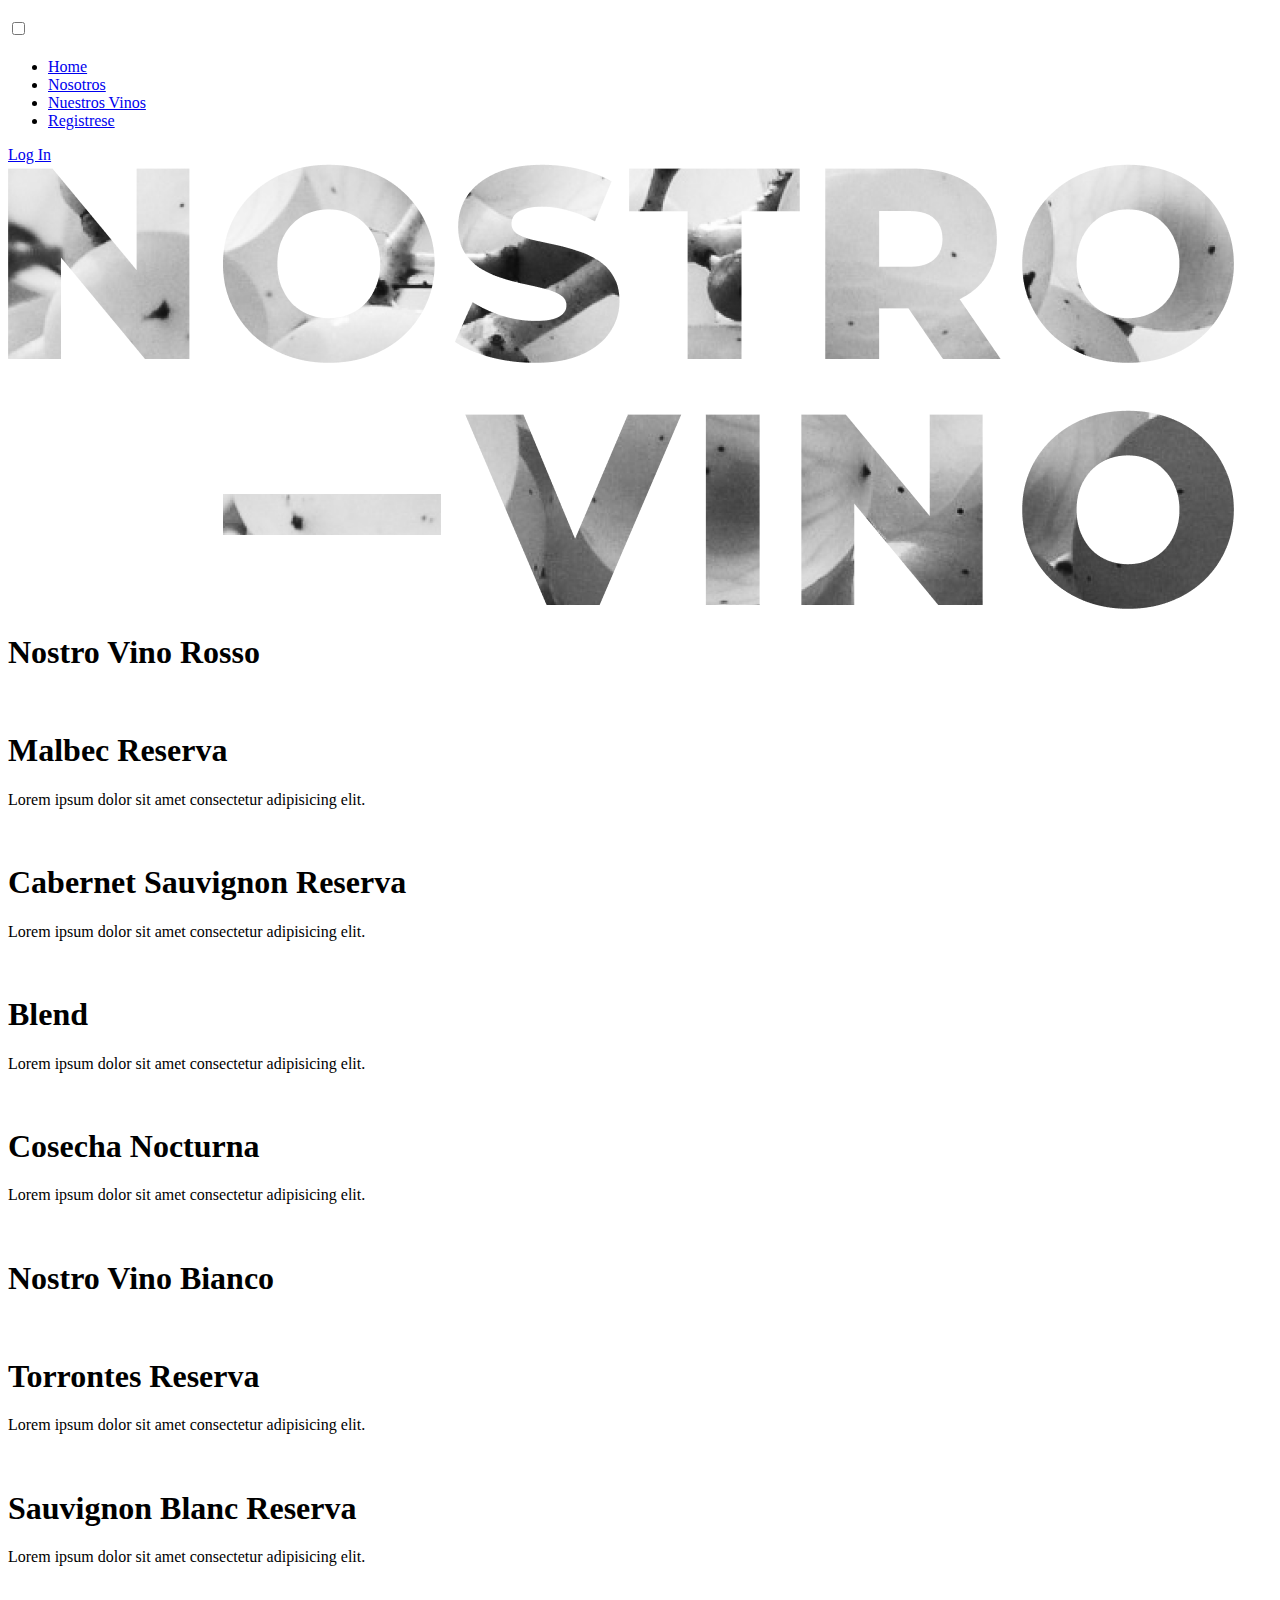
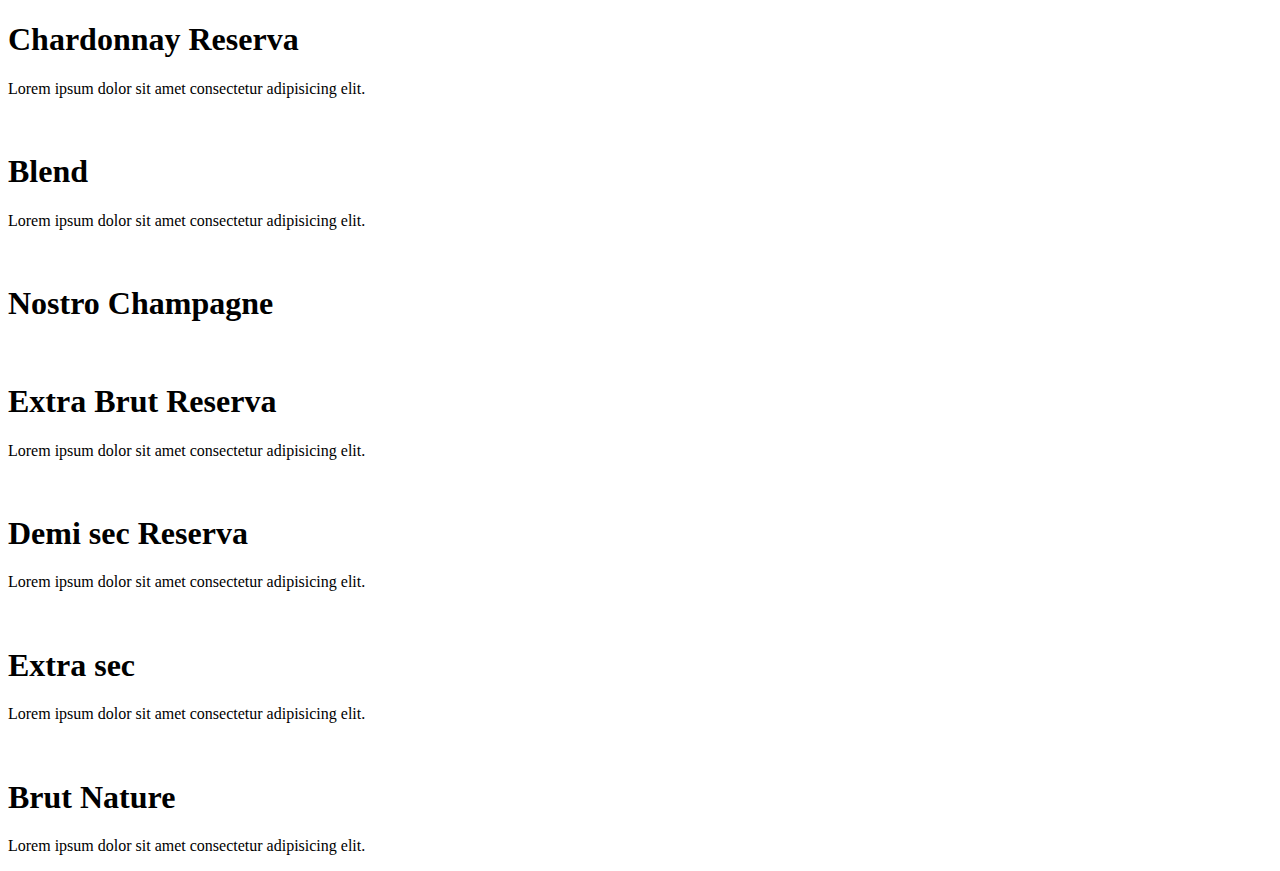
==== NuestrosVinos.html @ 2c1a331d "Add files via upload" ====
<!DOCTYPE html>
<html lang="en">
<head>
    <meta charset="UTF-8">
    <meta name="viewport" content="width=device-width, initial-scale=1.0">
    <link rel="stylesheet" href="style.css">
    <link rel="preconnect" href="https://fonts.googleapis.com">
	<link rel="preconnect" href="https://fonts.gstatic.com" crossorigin>
	<link href="https://fonts.googleapis.com/css2?family=Roboto+Flex:opsz@8..144&display=swap" rel="stylesheet">
	<link rel="preconnect" href="https://fonts.googleapis.com">
	<link rel="preconnect" href="https://fonts.gstatic.com" crossorigin>
	<link href="https://fonts.googleapis.com/css2?family=Cormorant+Garamond:wght@600&family=Roboto+Flex:opsz,wght@8..144,100..1000&display=swap" rel="stylesheet">

    <title>Romanov Wines</title>
</head>
<body>
    <header class="header">
        <nav class="navbar">
            <input type="checkbox" id="check">
            <label for="check" class="checkbuton">
                <i class="fa-solid fa-bars" id="menuhamb"style="font-size: 30px; color: #fbf7f7;"></i>
            </label>
            <ul class="list">
                <li><a href="C:/Users/NOSOTROS/Desktop/Programacion/CursoCodoACodo/TrabajoGrupal/FrontEnd/home-base-modificado/index.html">Home</a></li>
                <li><a href="#contactenos">Nosotros</a></li>
                <li><a href="*Nuestros Vinos">Nuestros Vinos</a></li>
                <li><a href="C:/Users/NOSOTROS/Desktop/Programacion/CursoCodoACodo/TrabajoGrupal/FrontEnd/home-base-modificado/Registrese.html">Registrese</a></li>
            </ul>
        </nav>
    
        <div class="login"> <a href="*Log in" id="login">Log In</a> </div>
    </header>
    <div>
        <img src="IMG/nostro_vino.png" alt="" id="NuestrosVinos">
    </div>
    <h1 class="tituloVinos">Nostro Vino Rosso</h1>
    <div class="tintos">
        <div class="card">
            <img src="C:/Users/NOSOTROS/Desktop/Programacion/CursoCodoACodo/TrabajoGrupal/FrontEnd/home-base-modificado/IMG/carreteVinos/tintos/vinos (1).jpg" alt="">
            <div class="info-nvinos">
                <h1>Malbec Reserva</h1>
                <p>Lorem ipsum dolor sit amet consectetur adipisicing elit. </p>
            </div>
        </div>    
        <div class="card">
            <img src="C:/Users/NOSOTROS/Desktop/Programacion/CursoCodoACodo/TrabajoGrupal/FrontEnd/home-base-modificado/IMG/carreteVinos/tintos/vinos (12).jpg" alt="">
            <div class="info-nvinos">
                <h1>Cabernet Sauvignon Reserva</h1>
                <p>Lorem ipsum dolor sit amet consectetur adipisicing elit. </p>
            </div>
        </div>
        <div class="card">
            <img src="C:/Users/NOSOTROS/Desktop/Programacion/CursoCodoACodo/TrabajoGrupal/FrontEnd/home-base-modificado/IMG/carreteVinos/tintos/vinos (23).jpg" alt="">
            <div class="info-nvinos">
                <h1>Blend</h1>
                <p>Lorem ipsum dolor sit amet consectetur adipisicing elit. </p>
            </div>
        </div>
        <div class="card">
            <img src="C:/Users/NOSOTROS/Desktop/Programacion/CursoCodoACodo/TrabajoGrupal/FrontEnd/home-base-modificado/IMG/carreteVinos/tintos/vinos (1).jpg" alt="">
            <div class="info-nvinos">
                <h1>Cosecha Nocturna</h1>
                <p>Lorem ipsum dolor sit amet consectetur adipisicing elit. </p>
            </div>
        </div>    
    </div>
    <br>
    <h1 class="tituloVinos">Nostro Vino Bianco</h1>
    <div class="blancos">
        <div class="card">
            <img src="C:/Users/NOSOTROS/Desktop/Programacion/CursoCodoACodo/TrabajoGrupal/FrontEnd/home-base-modificado/IMG/carreteVinos/Blancos/vinos (13).jpg" alt="">
            <div class="info-nvinos">
                <h1>Torrontes Reserva</h1>
                <p>Lorem ipsum dolor sit amet consectetur adipisicing elit. </p>
            </div>
        </div>    
        <div class="card">
            <img src="C:/Users/NOSOTROS/Desktop/Programacion/CursoCodoACodo/TrabajoGrupal/FrontEnd/home-base-modificado/IMG/carreteVinos/Blancos/vinos (14).jpg" alt="">
            <div class="info-nvinos">
                <h1>Sauvignon Blanc Reserva</h1>
                <p>Lorem ipsum dolor sit amet consectetur adipisicing elit. </p>
            </div>
        </div>
        <div class="card">
            <img src="C:/Users/NOSOTROS/Desktop/Programacion/CursoCodoACodo/TrabajoGrupal/FrontEnd/home-base-modificado/IMG/carreteVinos/Blancos/vinos (15).jpg" alt="">
            <div class="info-nvinos">
                <h1>Chardonnay Reserva</h1>
                <p>Lorem ipsum dolor sit amet consectetur adipisicing elit. </p>
            </div>
        </div>
        <div class="card">
            <img src="C:/Users/NOSOTROS/Desktop/Programacion/CursoCodoACodo/TrabajoGrupal/FrontEnd/home-base-modificado/IMG/carreteVinos/Blancos/vinos (19).jpg" alt="">
            <div class="info-nvinos">
                <h1>Blend</h1>
                <p>Lorem ipsum dolor sit amet consectetur adipisicing elit. </p>
            </div>
        </div>    
    </div>
    <br>
    <h1 class="tituloVinos">Nostro Champagne</h1>
    <div class="champ">
        <div class="card">
            <img src="C:/Users/NOSOTROS/Desktop/Programacion/CursoCodoACodo/TrabajoGrupal/FrontEnd/home-base-modificado/IMG/carreteVinos/Champagne/vinos (22).jpg" alt="">
            <div class="info-nvinos">
                <h1>Extra Brut Reserva</h1>
                <p>Lorem ipsum dolor sit amet consectetur adipisicing elit. </p>
            </div>
        </div>    
        <div class="card">
            <img src="C:/Users/NOSOTROS/Desktop/Programacion/CursoCodoACodo/TrabajoGrupal/FrontEnd/home-base-modificado/IMG/carreteVinos/Champagne/vinos (4).jpg" alt="">
            <div class="info-nvinos">
                <h1>Demi sec Reserva</h1>
                <p>Lorem ipsum dolor sit amet consectetur adipisicing elit. </p>
            </div>
        </div>
        <div class="card">
            <img src="C:/Users/NOSOTROS/Desktop/Programacion/CursoCodoACodo/TrabajoGrupal/FrontEnd/home-base-modificado/IMG/carreteVinos/Champagne/vinos (5).jpg" alt="">
            <div class="info-nvinos">
                <h1>Extra sec</h1>
                <p>Lorem ipsum dolor sit amet consectetur adipisicing elit. </p>
            </div>
        </div>
        <div class="card">
            <img src="C:/Users/NOSOTROS/Desktop/Programacion/CursoCodoACodo/TrabajoGrupal/FrontEnd/home-base-modificado/IMG/carreteVinos/Champagne/vinos (7).jpg" alt="">
            <div class="info-nvinos">
                <h1>Brut Nature</h1>
                <p>Lorem ipsum dolor sit amet consectetur adipisicing elit. </p>
            </div>
        </div>    
    </div>

</body>
</html>
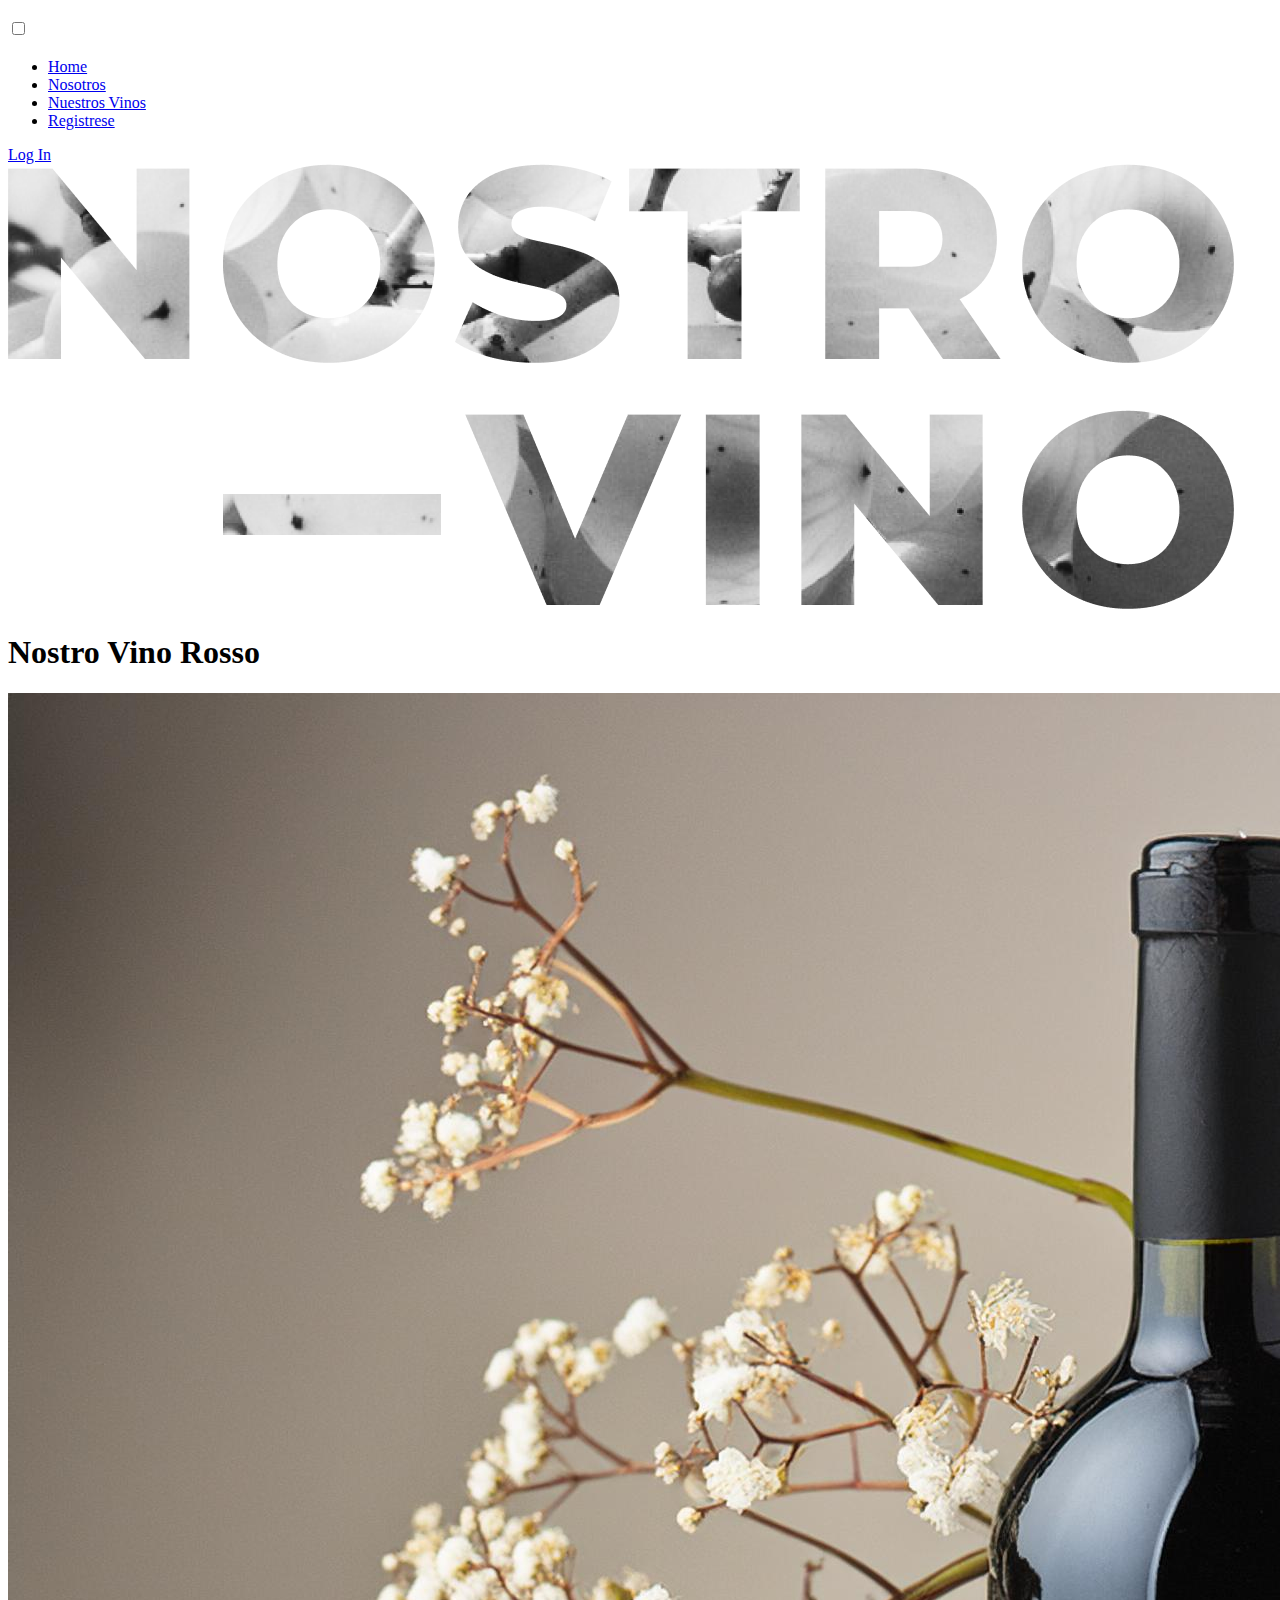
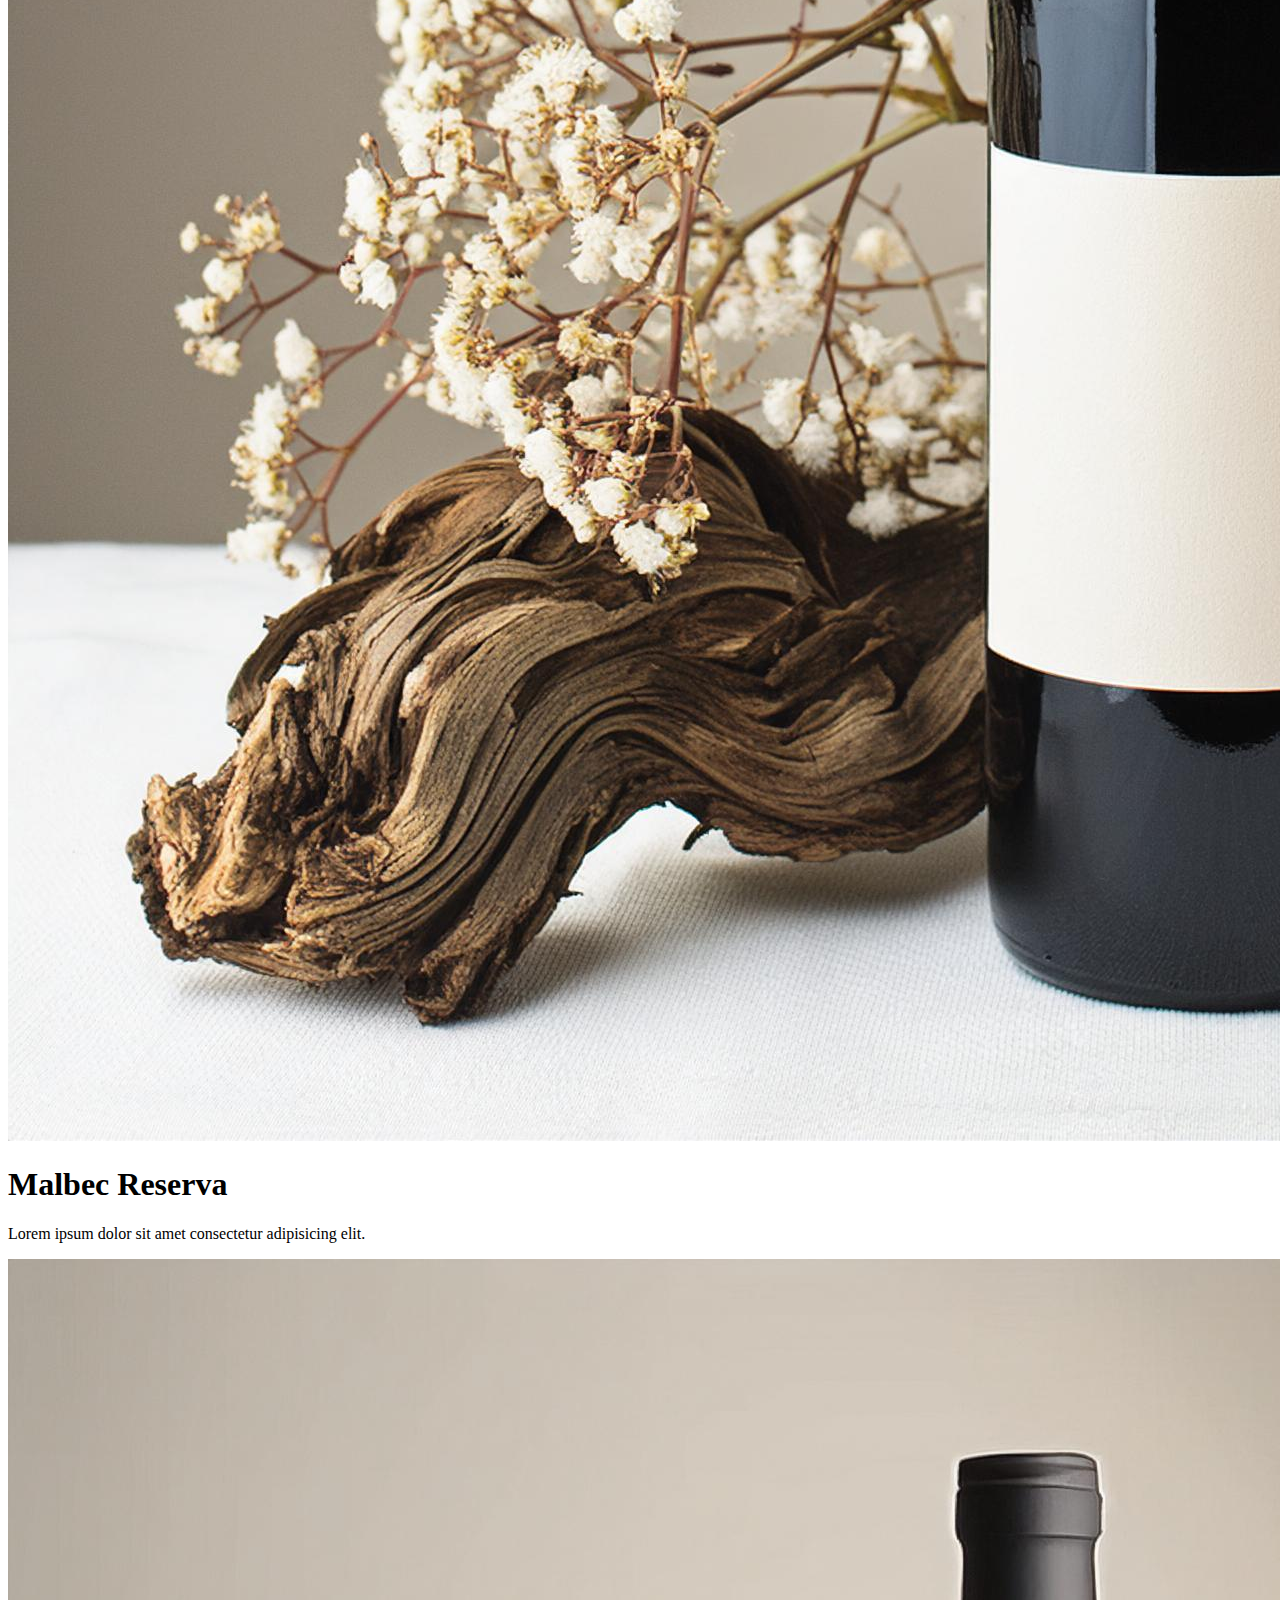
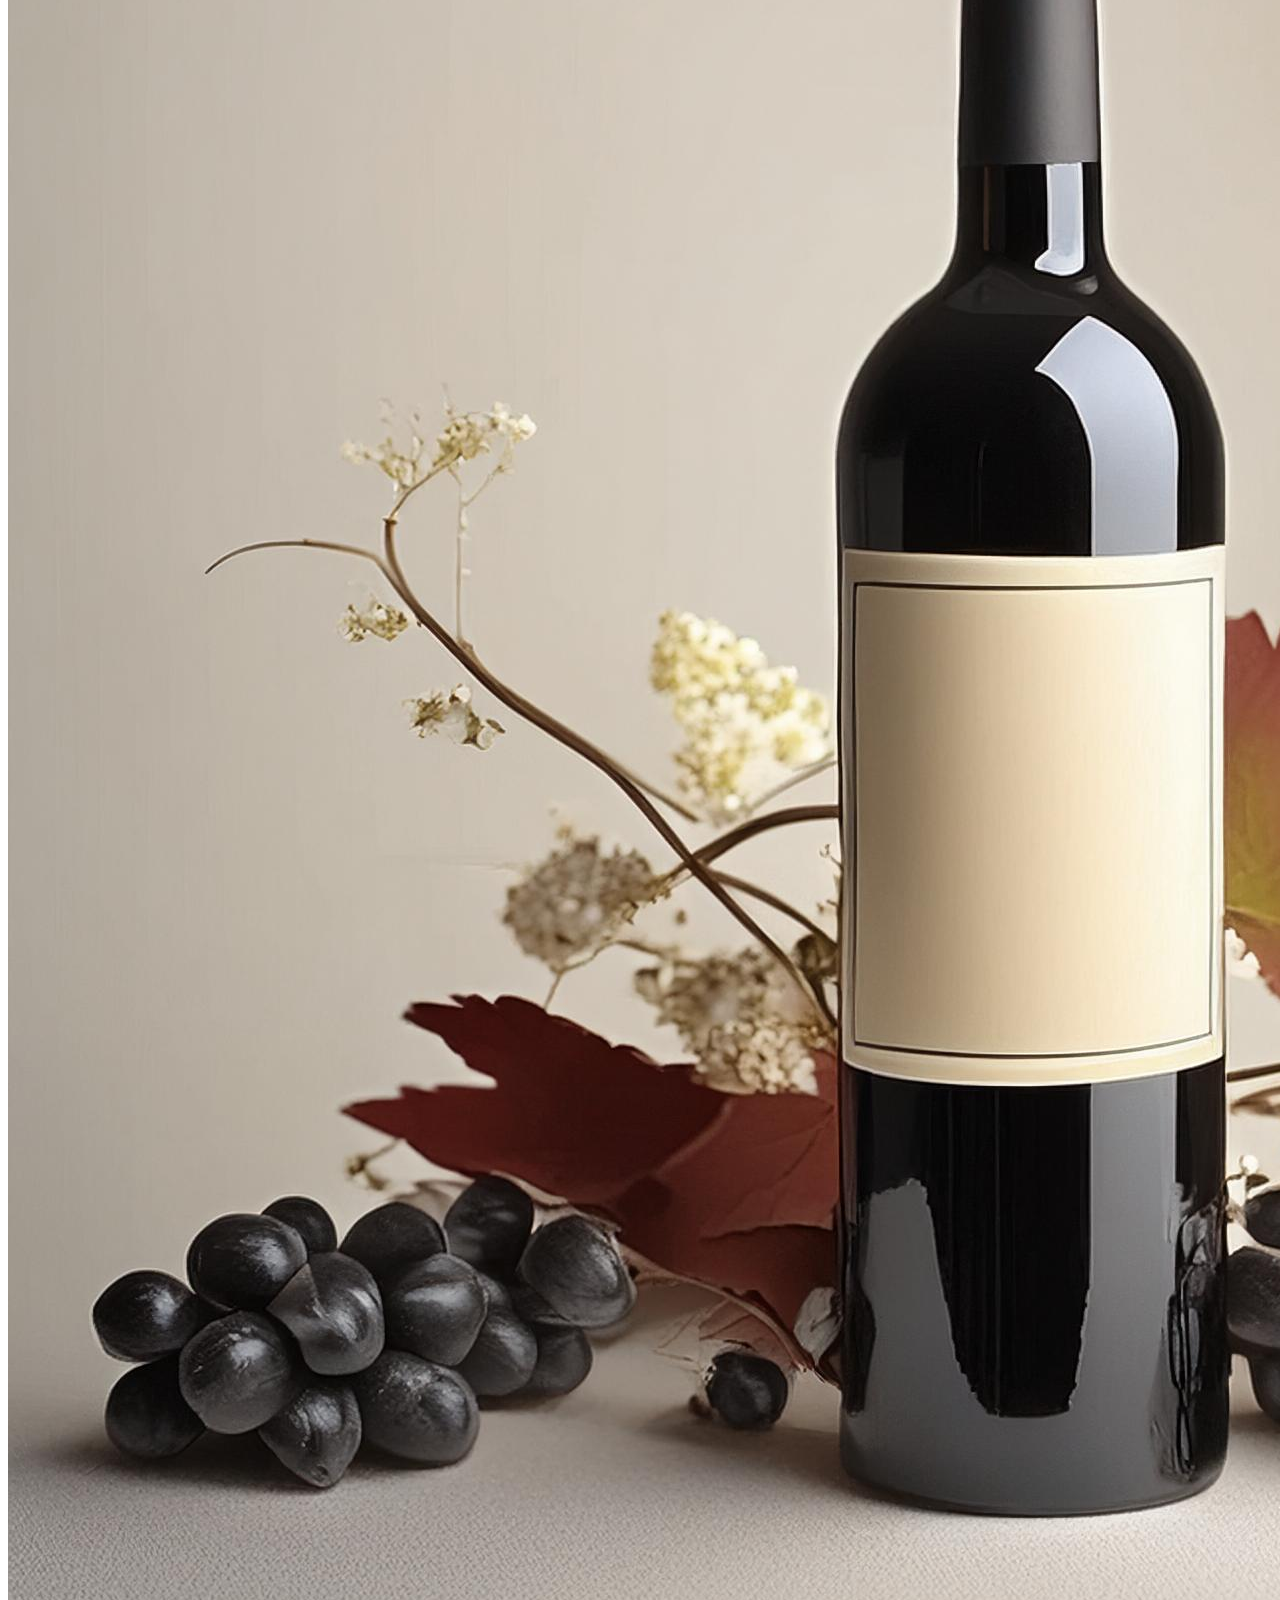
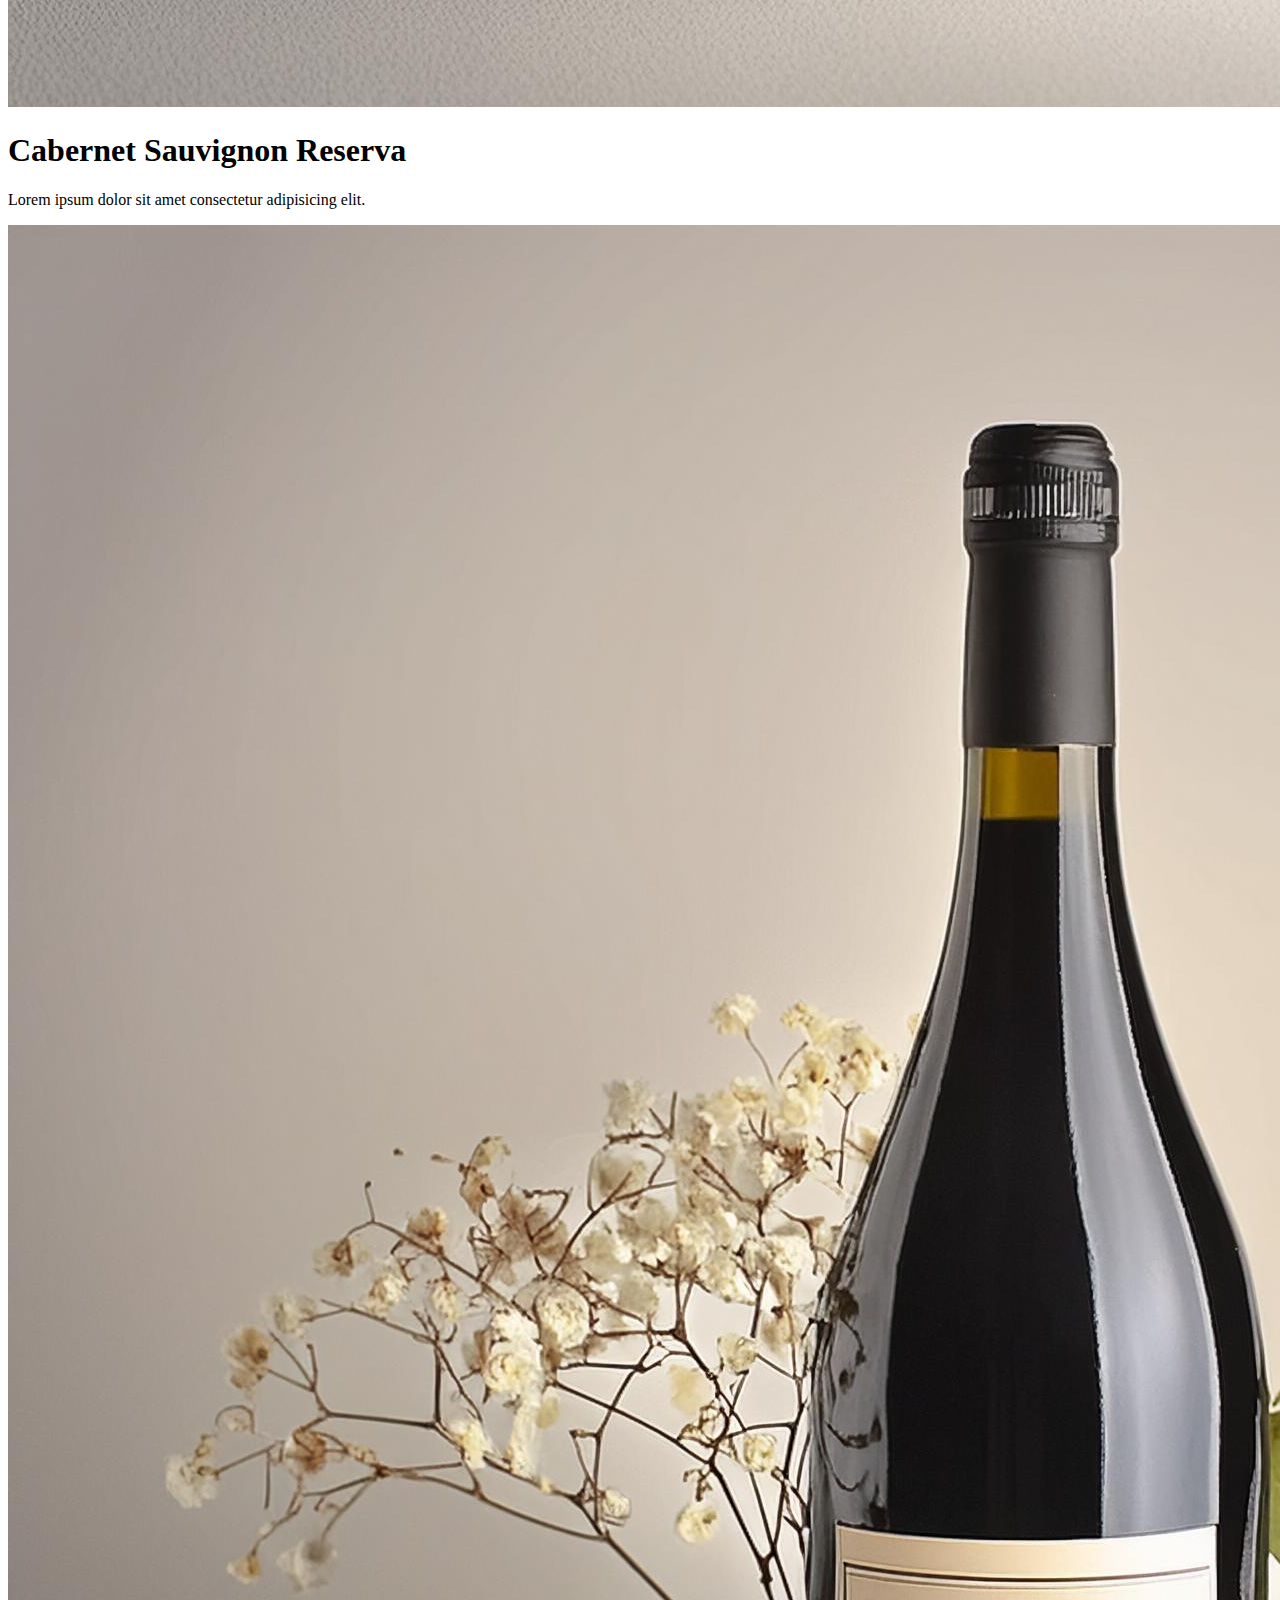
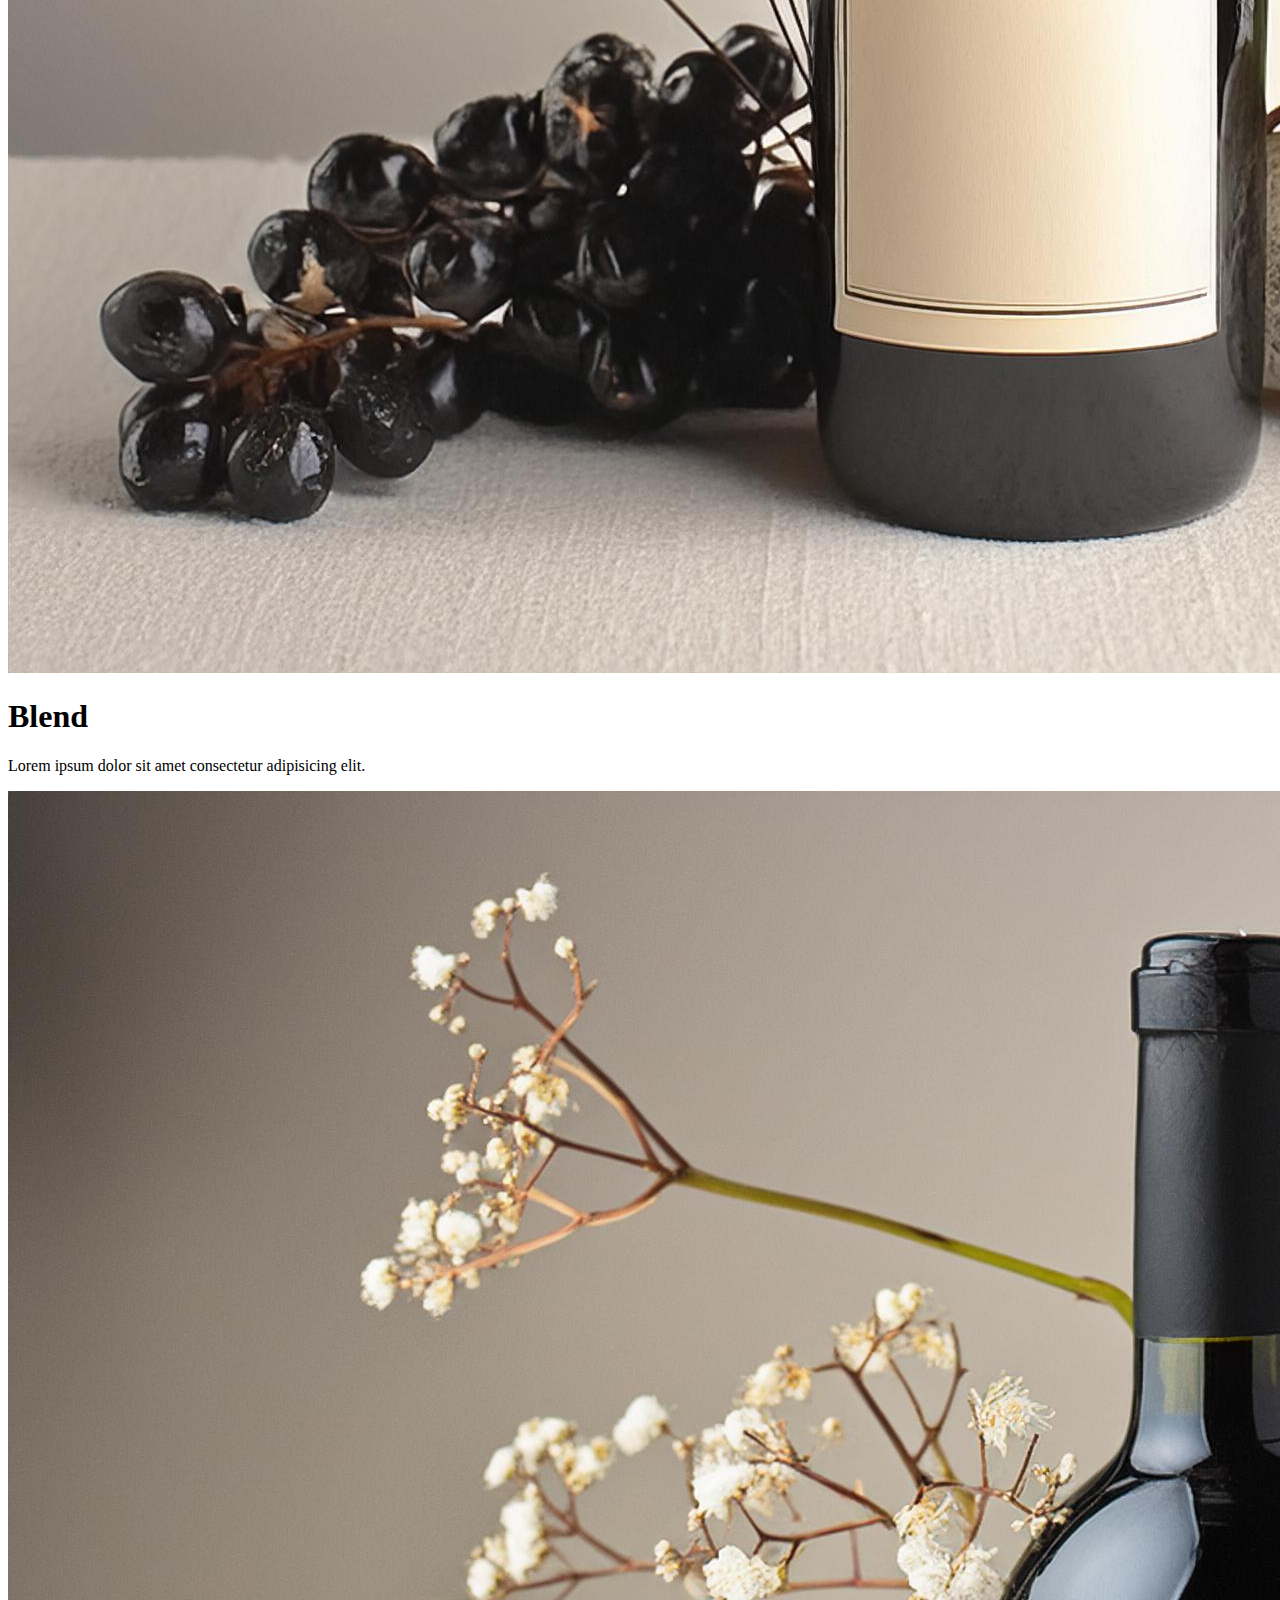
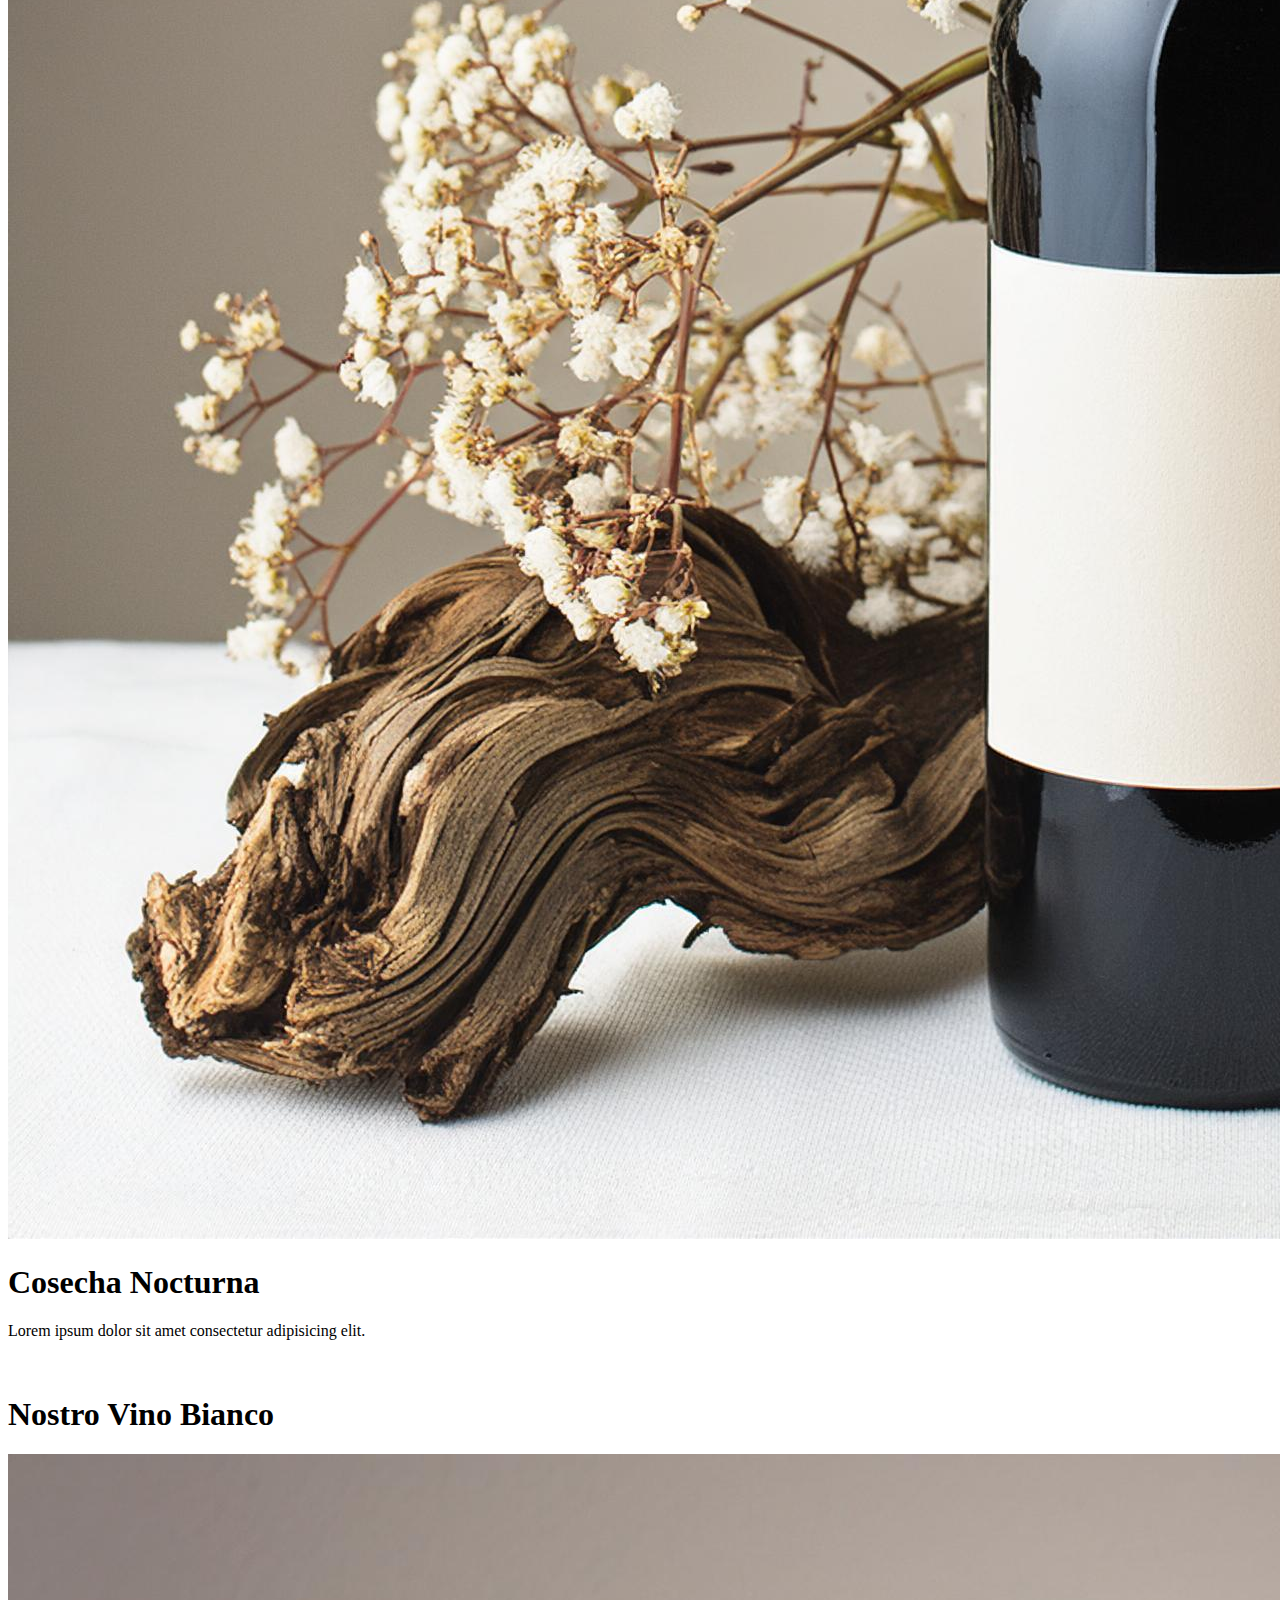
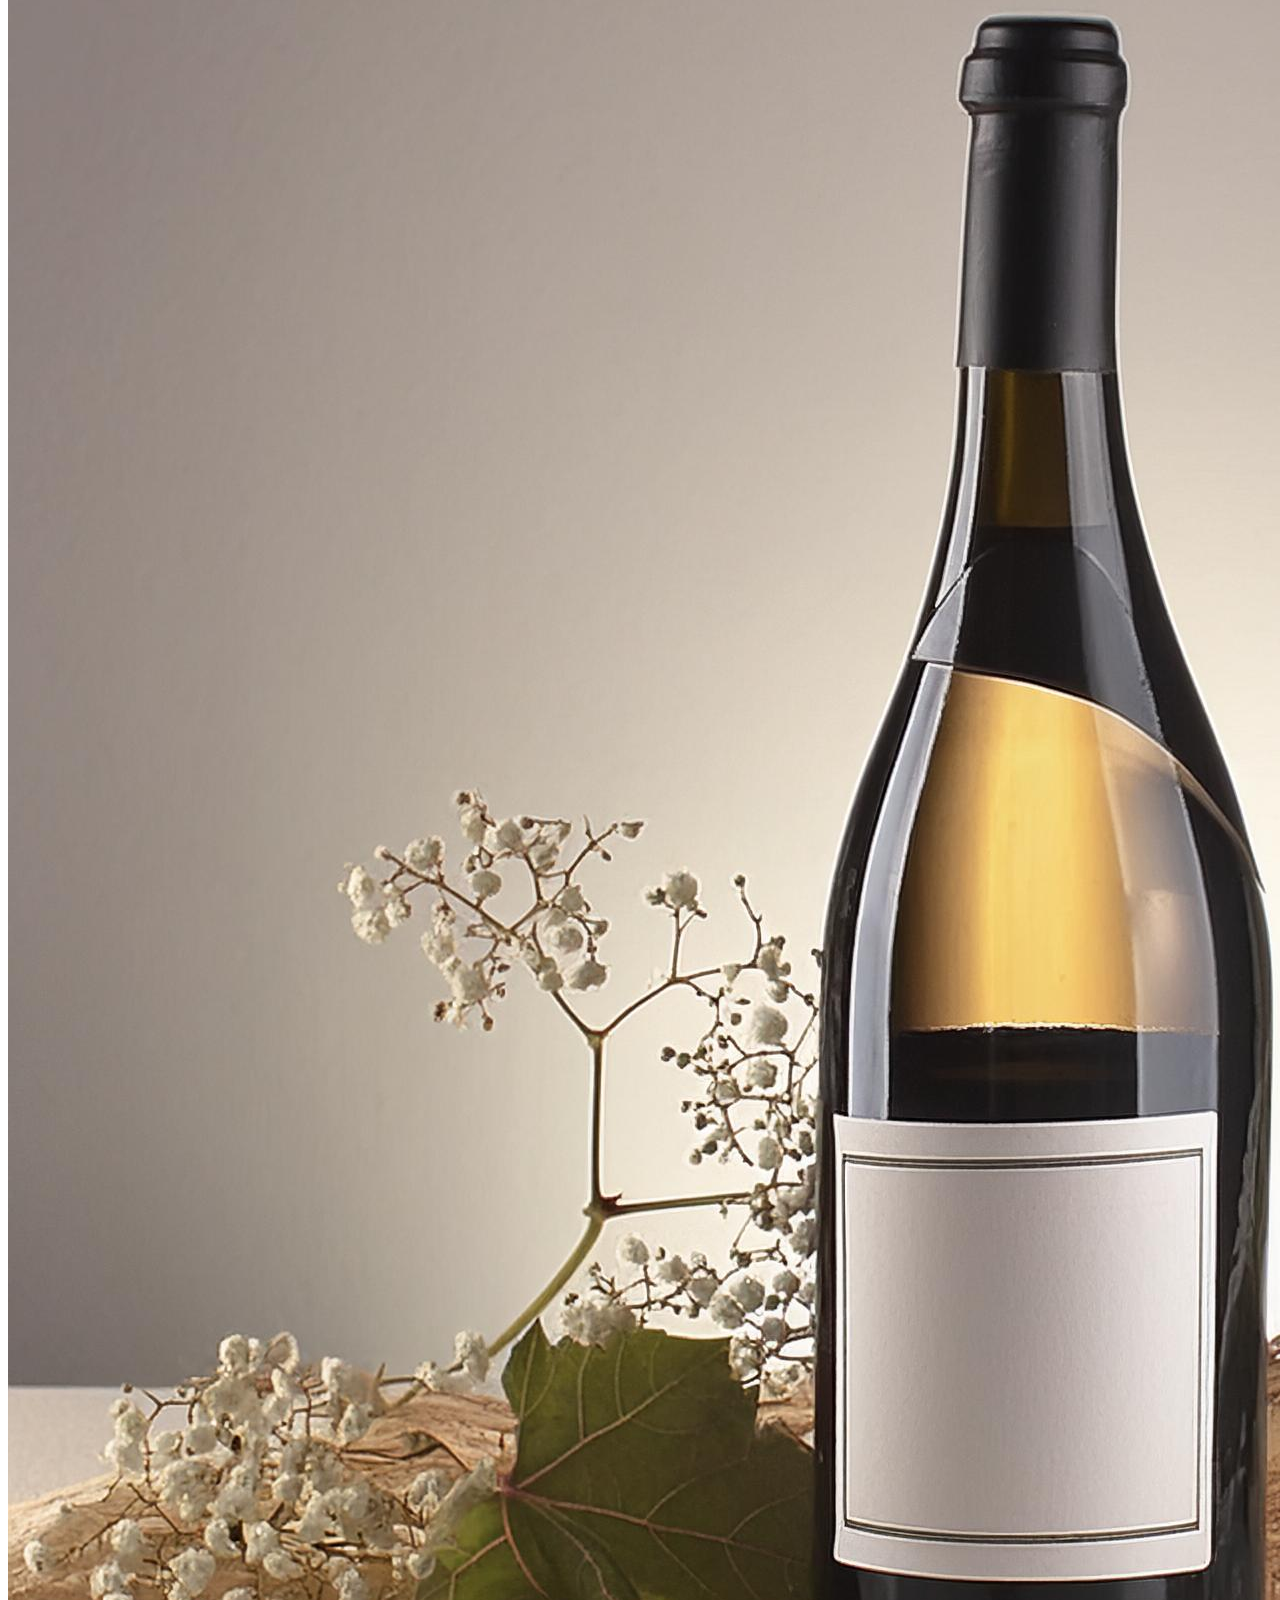
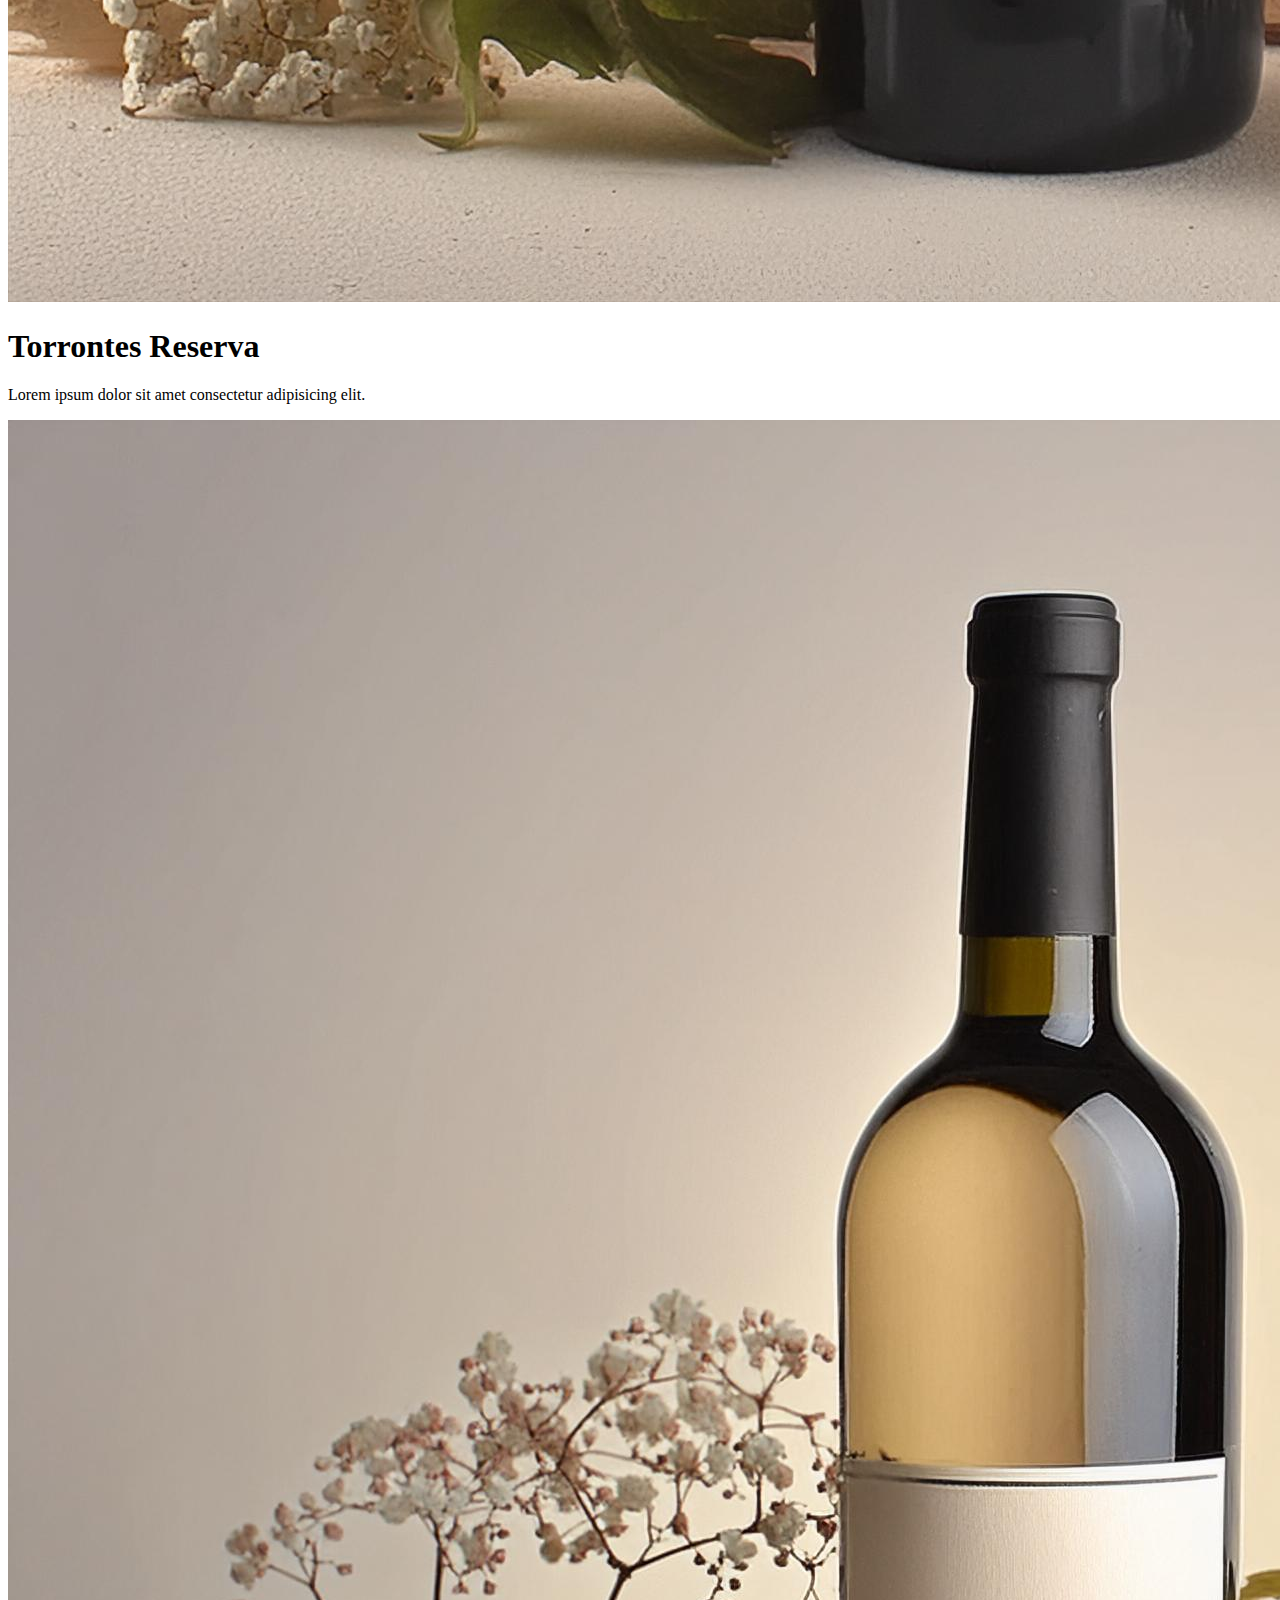
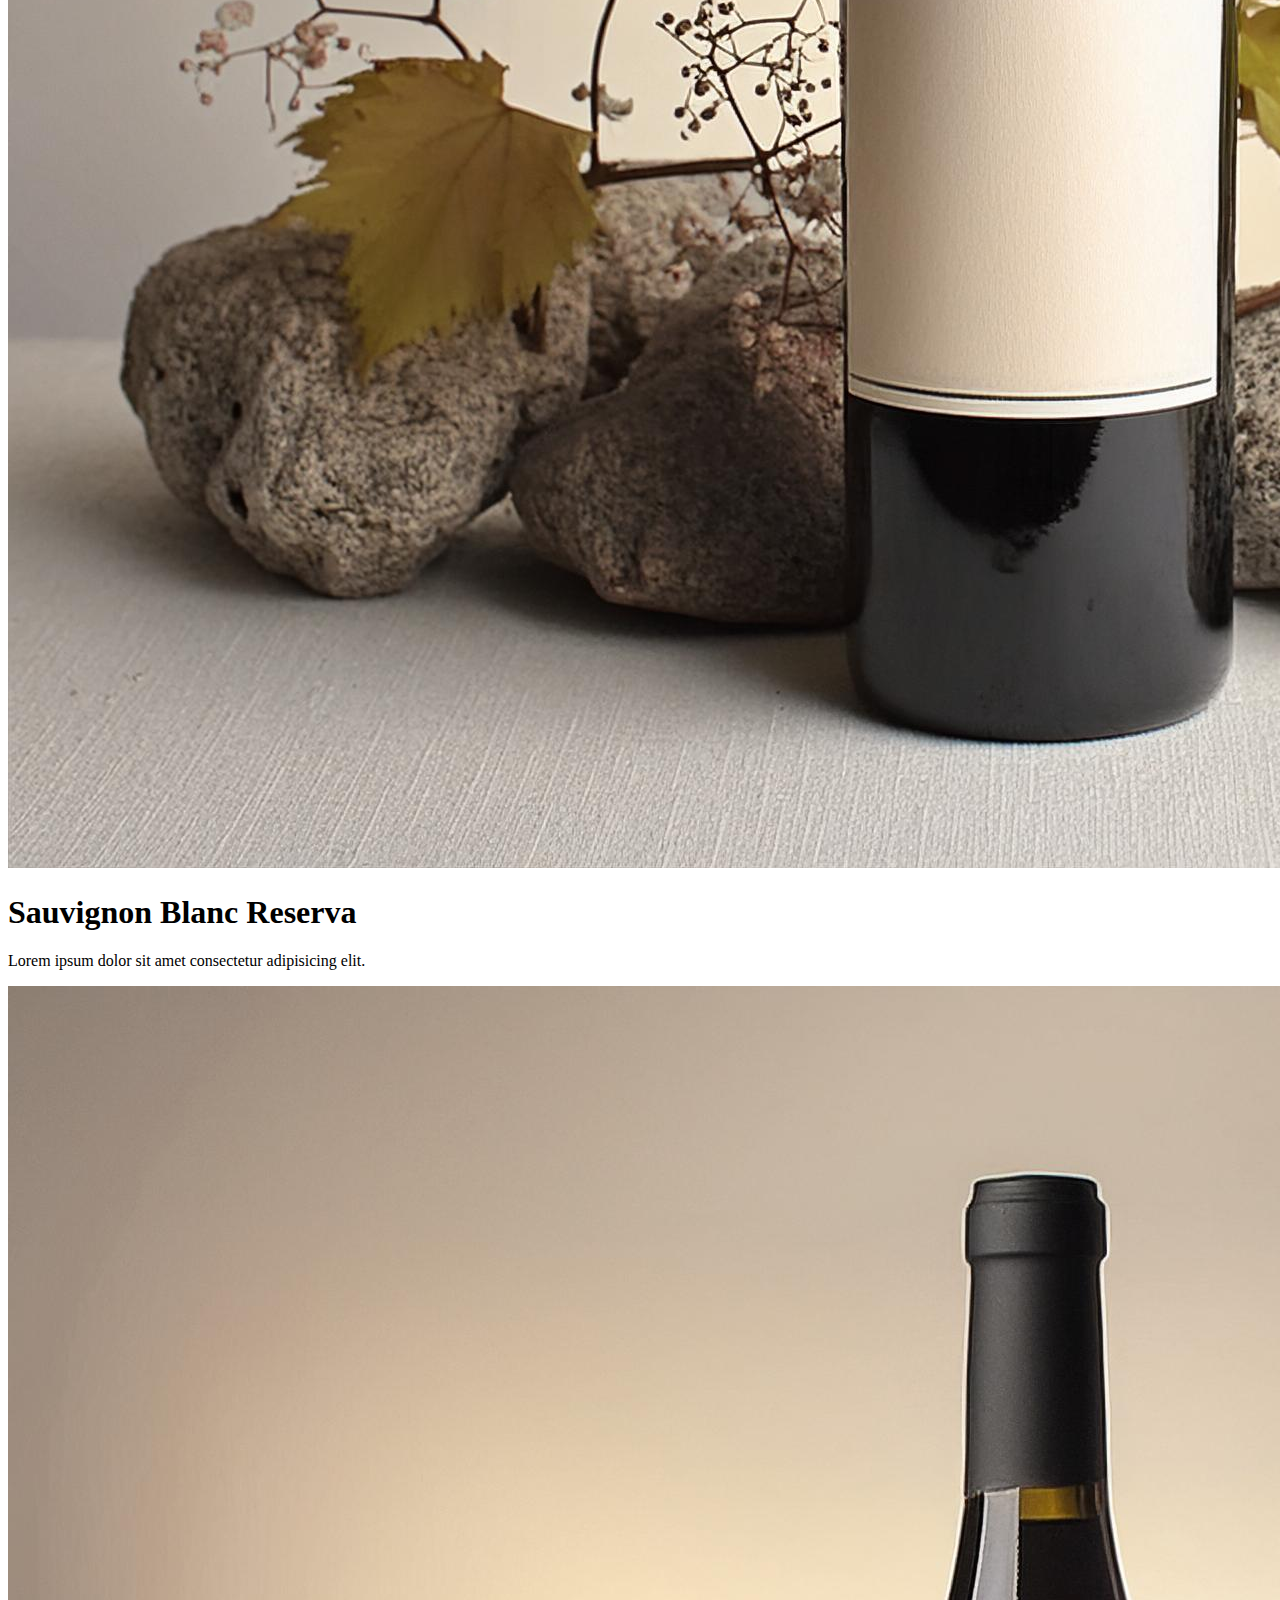
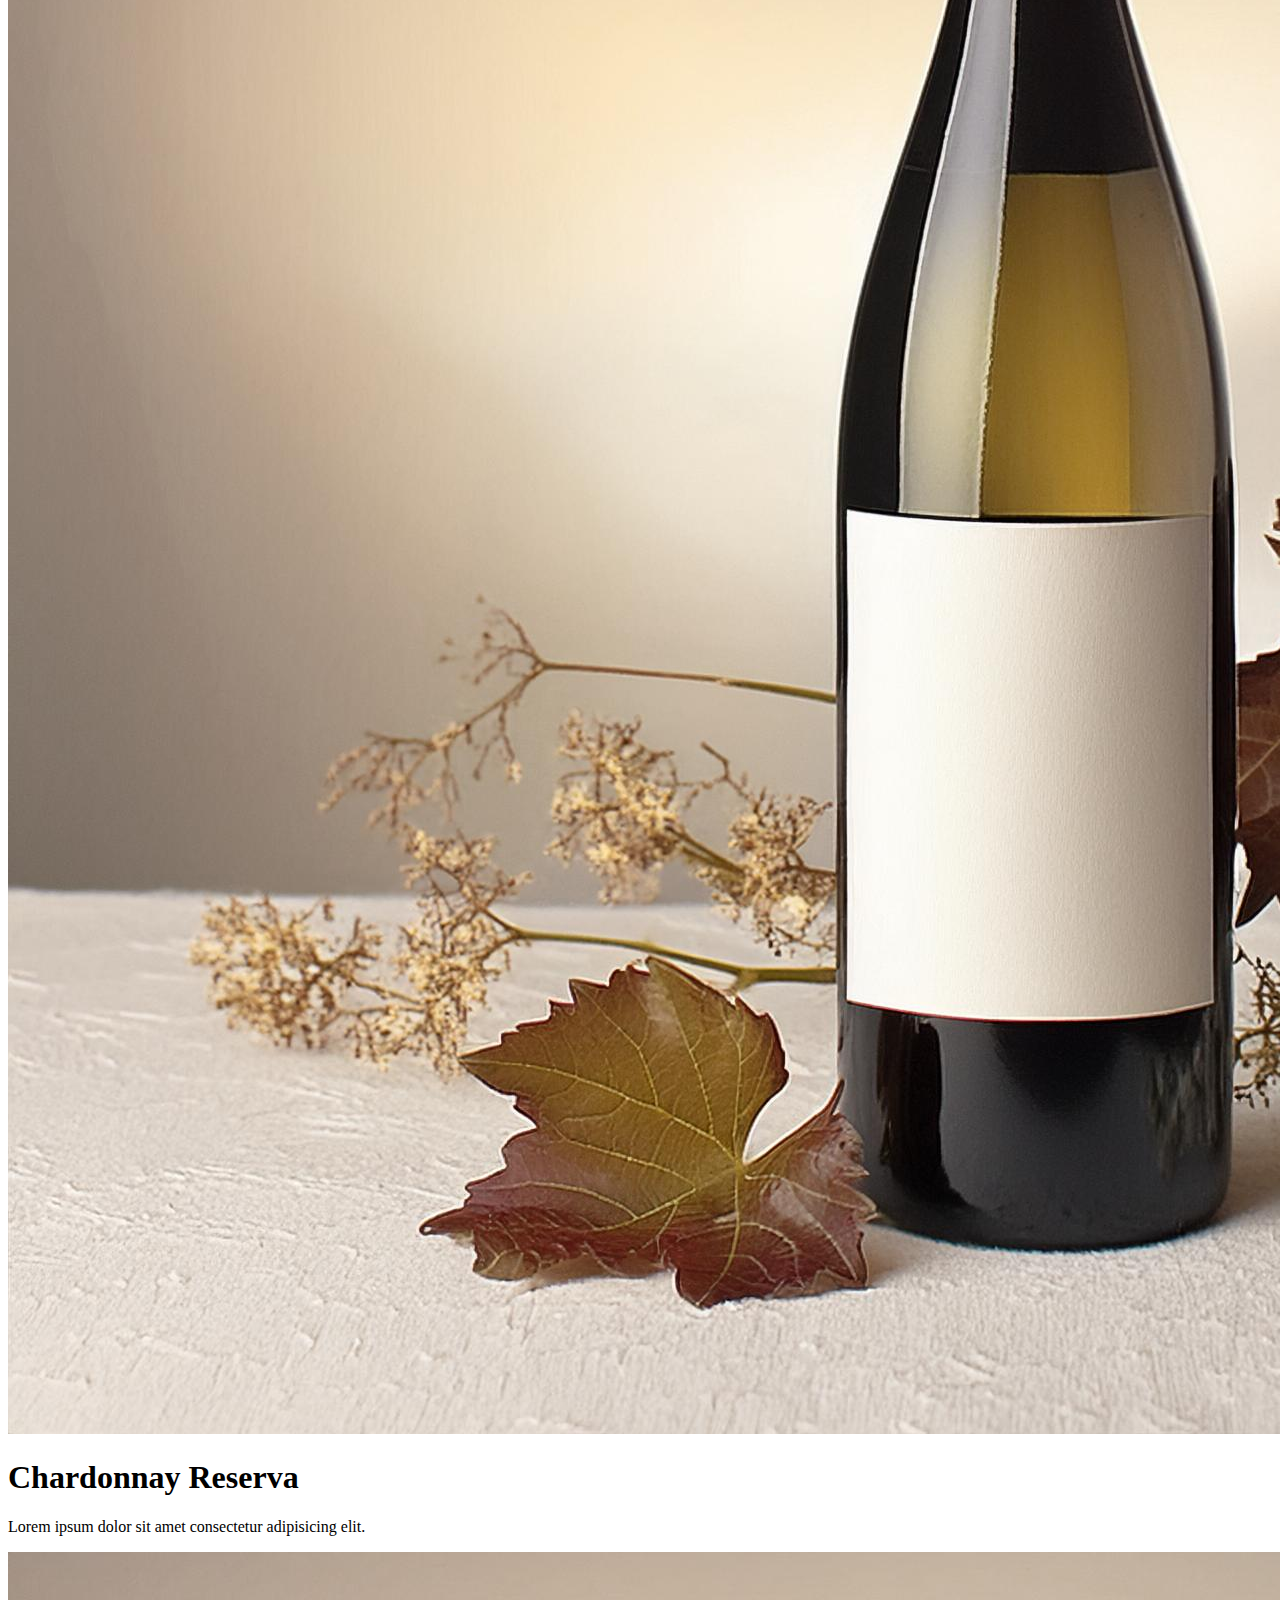
==== commit 59f25570: "Update NuestrosVinos.html" ====
--- a/NuestrosVinos.html
+++ b/NuestrosVinos.html
@@ -3,7 +3,7 @@
 <head>
     <meta charset="UTF-8">
     <meta name="viewport" content="width=device-width, initial-scale=1.0">
-    <link rel="stylesheet" href="style.css">
+    <link rel="stylesheet" href="/css/style.css">
     <link rel="preconnect" href="https://fonts.googleapis.com">
 	<link rel="preconnect" href="https://fonts.gstatic.com" crossorigin>
 	<link href="https://fonts.googleapis.com/css2?family=Roboto+Flex:opsz@8..144&display=swap" rel="stylesheet">
@@ -12,6 +12,7 @@
 	<link href="https://fonts.googleapis.com/css2?family=Cormorant+Garamond:wght@600&family=Roboto+Flex:opsz,wght@8..144,100..1000&display=swap" rel="stylesheet">
 
     <title>Romanov Wines</title>
+    <link rel="icon" href="/IMG/LetrasLogo2.ico">
 </head>
 <body>
     <header class="header">
@@ -21,10 +22,10 @@
                 <i class="fa-solid fa-bars" id="menuhamb"style="font-size: 30px; color: #fbf7f7;"></i>
             </label>
             <ul class="list">
-                <li><a href="C:/Users/NOSOTROS/Desktop/Programacion/CursoCodoACodo/TrabajoGrupal/FrontEnd/home-base-modificado/index.html">Home</a></li>
+                <li><a href="/index.html">Home</a></li>
                 <li><a href="#contactenos">Nosotros</a></li>
-                <li><a href="*Nuestros Vinos">Nuestros Vinos</a></li>
-                <li><a href="C:/Users/NOSOTROS/Desktop/Programacion/CursoCodoACodo/TrabajoGrupal/FrontEnd/home-base-modificado/Registrese.html">Registrese</a></li>
+                <li><a href="/NuestrosVinos.html">Nuestros Vinos</a></li>
+                <li><a href="/Registrese.html">Registrese</a></li>
             </ul>
         </nav>
     
@@ -36,28 +37,28 @@
     <h1 class="tituloVinos">Nostro Vino Rosso</h1>
     <div class="tintos">
         <div class="card">
-            <img src="C:/Users/NOSOTROS/Desktop/Programacion/CursoCodoACodo/TrabajoGrupal/FrontEnd/home-base-modificado/IMG/carreteVinos/tintos/vinos (1).jpg" alt="">
+            <img src="/IMG/carreteVinos/tintos/vinos (1).jpg" alt="">
             <div class="info-nvinos">
                 <h1>Malbec Reserva</h1>
                 <p>Lorem ipsum dolor sit amet consectetur adipisicing elit. </p>
             </div>
         </div>    
         <div class="card">
-            <img src="C:/Users/NOSOTROS/Desktop/Programacion/CursoCodoACodo/TrabajoGrupal/FrontEnd/home-base-modificado/IMG/carreteVinos/tintos/vinos (12).jpg" alt="">
+            <img src="/IMG/carreteVinos/tintos/vinos (12).jpg" alt="">
             <div class="info-nvinos">
                 <h1>Cabernet Sauvignon Reserva</h1>
                 <p>Lorem ipsum dolor sit amet consectetur adipisicing elit. </p>
             </div>
         </div>
         <div class="card">
-            <img src="C:/Users/NOSOTROS/Desktop/Programacion/CursoCodoACodo/TrabajoGrupal/FrontEnd/home-base-modificado/IMG/carreteVinos/tintos/vinos (23).jpg" alt="">
+            <img src="/IMG/carreteVinos/tintos/vinos (23).jpg" alt="">
             <div class="info-nvinos">
                 <h1>Blend</h1>
                 <p>Lorem ipsum dolor sit amet consectetur adipisicing elit. </p>
             </div>
         </div>
         <div class="card">
-            <img src="C:/Users/NOSOTROS/Desktop/Programacion/CursoCodoACodo/TrabajoGrupal/FrontEnd/home-base-modificado/IMG/carreteVinos/tintos/vinos (1).jpg" alt="">
+            <img src="/IMG/carreteVinos/tintos/vinos (1).jpg" alt="">
             <div class="info-nvinos">
                 <h1>Cosecha Nocturna</h1>
                 <p>Lorem ipsum dolor sit amet consectetur adipisicing elit. </p>
@@ -68,28 +69,28 @@
     <h1 class="tituloVinos">Nostro Vino Bianco</h1>
     <div class="blancos">
         <div class="card">
-            <img src="C:/Users/NOSOTROS/Desktop/Programacion/CursoCodoACodo/TrabajoGrupal/FrontEnd/home-base-modificado/IMG/carreteVinos/Blancos/vinos (13).jpg" alt="">
+            <img src="/IMG/carreteVinos/Blancos/vinos (13).jpg" alt="">
             <div class="info-nvinos">
                 <h1>Torrontes Reserva</h1>
                 <p>Lorem ipsum dolor sit amet consectetur adipisicing elit. </p>
             </div>
         </div>    
         <div class="card">
-            <img src="C:/Users/NOSOTROS/Desktop/Programacion/CursoCodoACodo/TrabajoGrupal/FrontEnd/home-base-modificado/IMG/carreteVinos/Blancos/vinos (14).jpg" alt="">
+            <img src="/IMG/carreteVinos/Blancos/vinos (14).jpg" alt="">
             <div class="info-nvinos">
                 <h1>Sauvignon Blanc Reserva</h1>
                 <p>Lorem ipsum dolor sit amet consectetur adipisicing elit. </p>
             </div>
         </div>
         <div class="card">
-            <img src="C:/Users/NOSOTROS/Desktop/Programacion/CursoCodoACodo/TrabajoGrupal/FrontEnd/home-base-modificado/IMG/carreteVinos/Blancos/vinos (15).jpg" alt="">
+            <img src="/IMG/carreteVinos/Blancos/vinos (15).jpg" alt="">
             <div class="info-nvinos">
                 <h1>Chardonnay Reserva</h1>
                 <p>Lorem ipsum dolor sit amet consectetur adipisicing elit. </p>
             </div>
         </div>
         <div class="card">
-            <img src="C:/Users/NOSOTROS/Desktop/Programacion/CursoCodoACodo/TrabajoGrupal/FrontEnd/home-base-modificado/IMG/carreteVinos/Blancos/vinos (19).jpg" alt="">
+            <img src="/IMG/carreteVinos/Blancos/vinos (19).jpg" alt="">
             <div class="info-nvinos">
                 <h1>Blend</h1>
                 <p>Lorem ipsum dolor sit amet consectetur adipisicing elit. </p>
@@ -100,28 +101,28 @@
     <h1 class="tituloVinos">Nostro Champagne</h1>
     <div class="champ">
         <div class="card">
-            <img src="C:/Users/NOSOTROS/Desktop/Programacion/CursoCodoACodo/TrabajoGrupal/FrontEnd/home-base-modificado/IMG/carreteVinos/Champagne/vinos (22).jpg" alt="">
+            <img src="/IMG/carreteVinos/Champagne/vinos (22).jpg" alt="">
             <div class="info-nvinos">
                 <h1>Extra Brut Reserva</h1>
                 <p>Lorem ipsum dolor sit amet consectetur adipisicing elit. </p>
             </div>
         </div>    
         <div class="card">
-            <img src="C:/Users/NOSOTROS/Desktop/Programacion/CursoCodoACodo/TrabajoGrupal/FrontEnd/home-base-modificado/IMG/carreteVinos/Champagne/vinos (4).jpg" alt="">
+            <img src="/IMG/carreteVinos/Champagne/vinos (4).jpg" alt="">
             <div class="info-nvinos">
                 <h1>Demi sec Reserva</h1>
                 <p>Lorem ipsum dolor sit amet consectetur adipisicing elit. </p>
             </div>
         </div>
         <div class="card">
-            <img src="C:/Users/NOSOTROS/Desktop/Programacion/CursoCodoACodo/TrabajoGrupal/FrontEnd/home-base-modificado/IMG/carreteVinos/Champagne/vinos (5).jpg" alt="">
+            <img src="/IMG/carreteVinos/Champagne/vinos (5).jpg" alt="">
             <div class="info-nvinos">
                 <h1>Extra sec</h1>
                 <p>Lorem ipsum dolor sit amet consectetur adipisicing elit. </p>
             </div>
         </div>
         <div class="card">
-            <img src="C:/Users/NOSOTROS/Desktop/Programacion/CursoCodoACodo/TrabajoGrupal/FrontEnd/home-base-modificado/IMG/carreteVinos/Champagne/vinos (7).jpg" alt="">
+            <img src="/IMG/carreteVinos/Champagne/vinos (7).jpg" alt="">
             <div class="info-nvinos">
                 <h1>Brut Nature</h1>
                 <p>Lorem ipsum dolor sit amet consectetur adipisicing elit. </p>
@@ -130,4 +131,4 @@
     </div>
 
 </body>
-</html>+</html>
